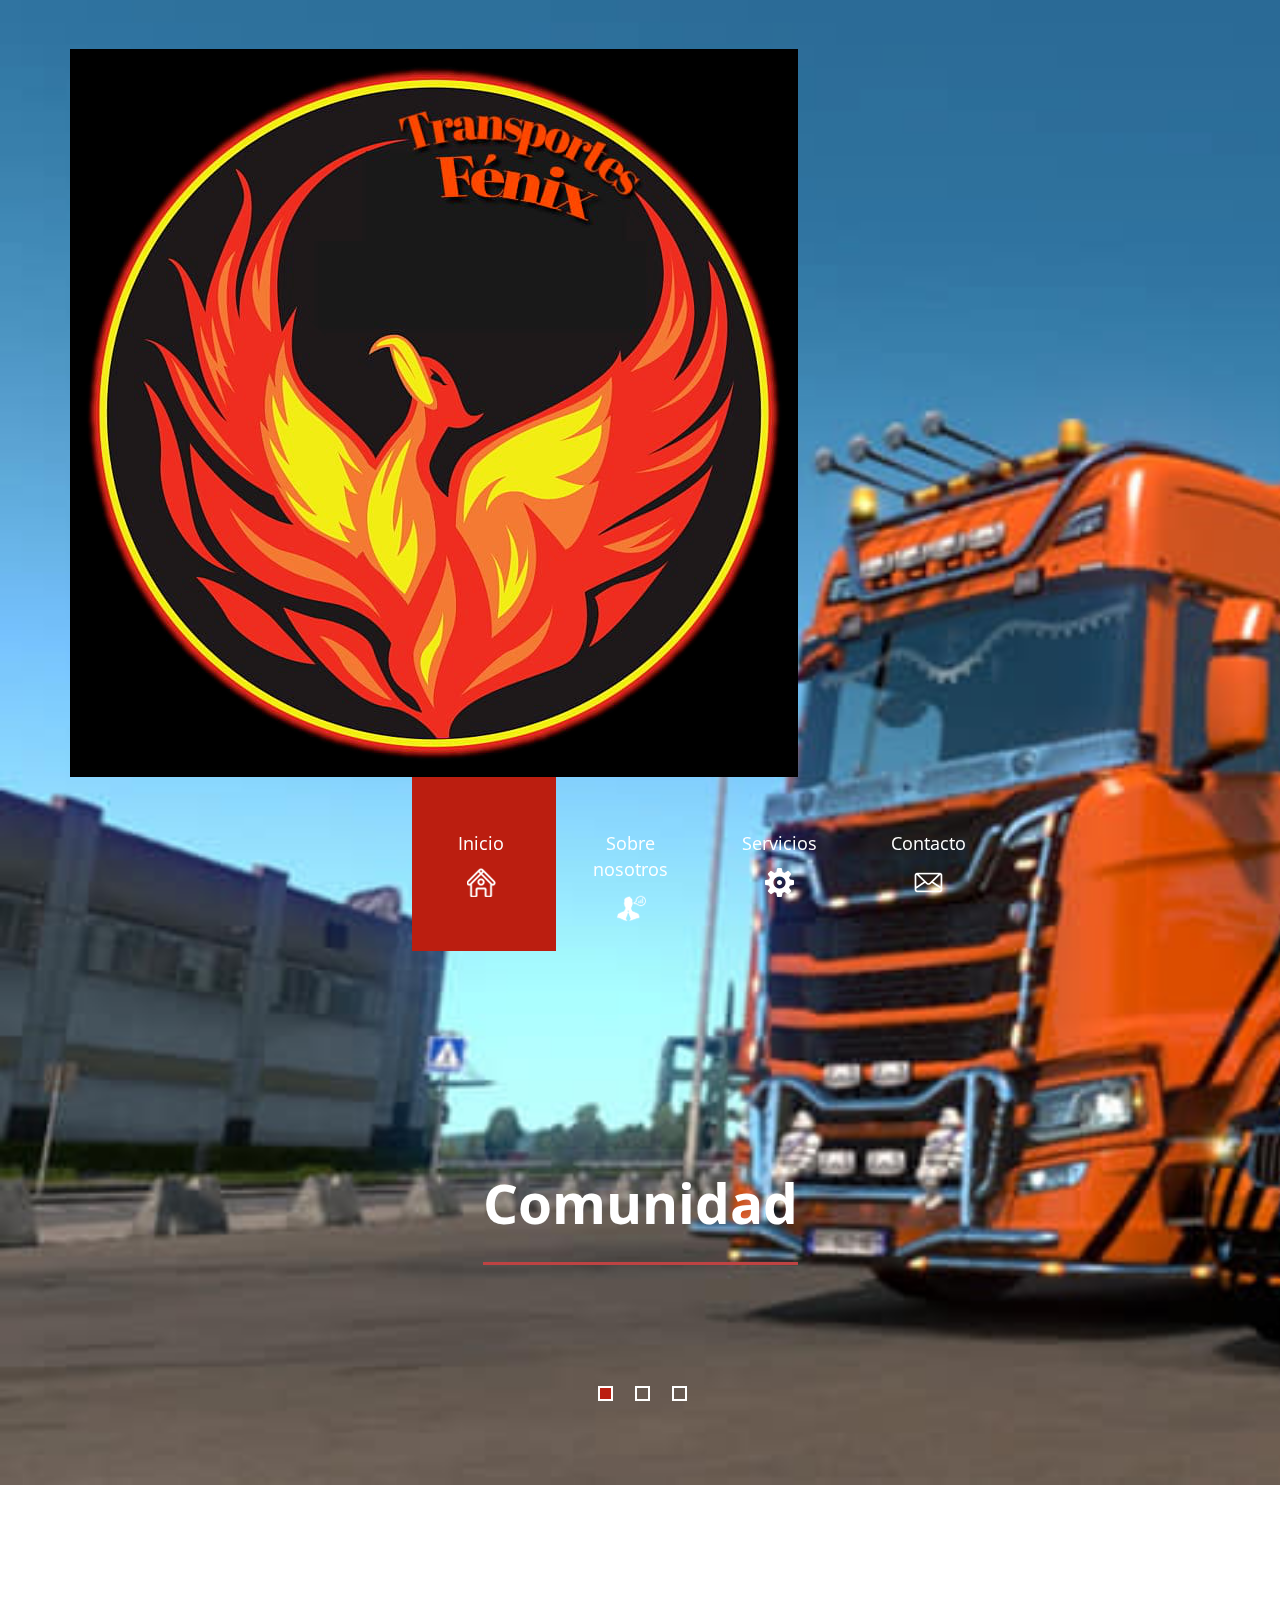
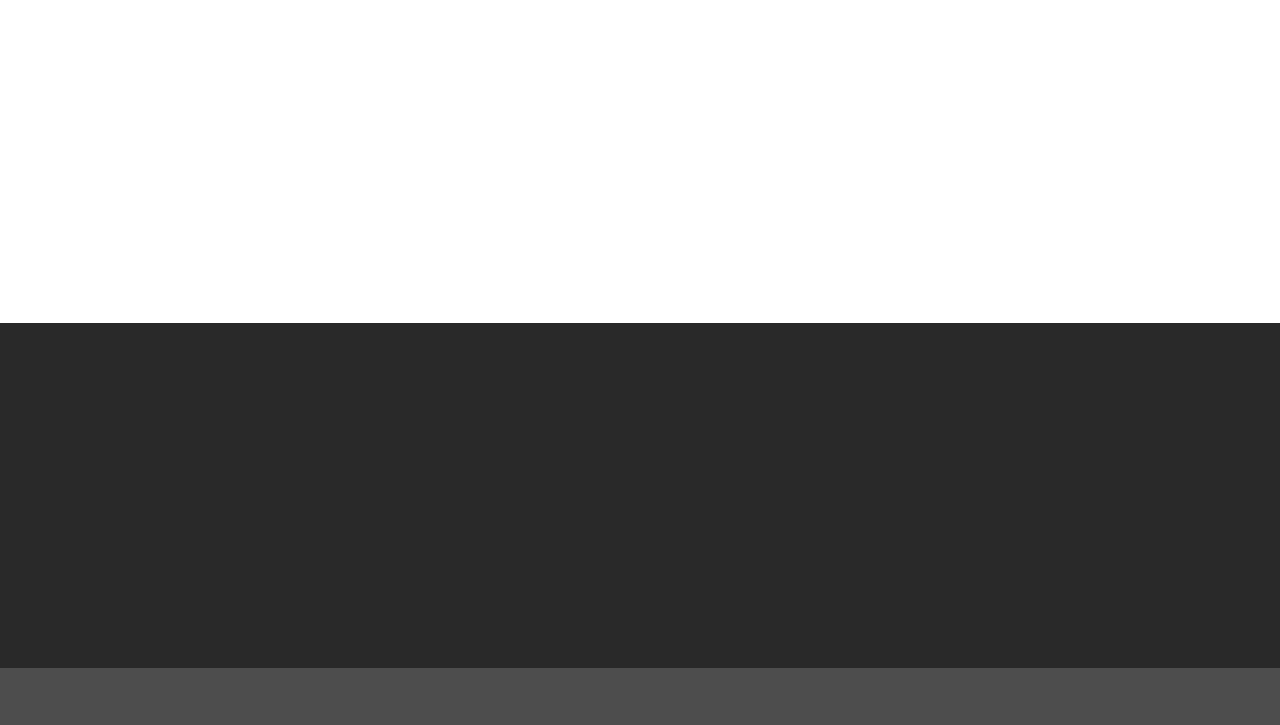
==== index.html @ 66823630 "Add files via upload" ====
<!--A Design by W3layouts
Author: W3layout
Author URL: http://w3layouts.com
License: Creative Commons Attribution 3.0 Unported
License URL: http://creativecommons.org/licenses/by/3.0/
-->
<!DOCTYPE html>
<html>
<head>
<title>Empresa Transportes Fenix.</title>
<meta name="viewport" content="width=device-width, initial-scale=1">
<meta http-equiv="Content-Type" content="text/html; charset=utf-8" />
<meta name="keywords" content="Truck Responsive web template, Bootstrap Web Templates, Flat Web Templates, Andriod Compatible web template,Smartphone Compatible web template, free webdesigns for Nokia, Samsung, LG, SonyErricsson, Motorola web design" />
<script type="application/x-javascript"> addEventListener("load", function() { setTimeout(hideURLbar, 0); }, false); function hideURLbar(){ window.scrollTo(0,1); } </script>
<!-- bootstarp-css -->
<link href="css/bootstrap.css" rel="stylesheet" type="text/css" media="all" />
<!--// bootstarp-css -->
<!-- css -->
<link rel="stylesheet" href="css/style.css" type="text/css" media="all" />
<!--// css -->
<script src="js/jquery-1.11.1.min.js"></script>
<!--fonts-->
<link href='http://fonts.googleapis.com/css?family=Open+Sans:300italic,400italic,600italic,700italic,800italic,400,300,800,700,600' rel='stylesheet' type='text/css'>
<!--/fonts-->
<link href="css/animate.css" rel="stylesheet" type="text/css" media="all">
<script src="js/wow.min.js"></script>
<script>
	 new WOW().init();
</script>
<!--start-smoth-scrolling-->
		<script type="text/javascript" src="js/move-top.js"></script>
		<script type="text/javascript" src="js/easing.js"></script>
		<script type="text/javascript">
			jQuery(document).ready(function($) {
				$(".scroll").click(function(event){		
					event.preventDefault();
					$('html,body').animate({scrollTop:$(this.hash).offset().top},900);
				});
			});
		</script>
<!--start-smoth-scrolling-->

</head>
<body>
	<!-- banner -->
	<div id="home" class="banner a-banner">
		<!-- container -->
		<div class="container">
			<div class="header">
				<div class="head-logo">
					<a href="index.html"><img src="images/logo.png" alt="" /></a>
				</div>
				<div class="top-nav">
					<span class="menu"><img src="images/menu.png" alt=""></span>
					<ul class="nav1">
						<li class="hvr-sweep-to-bottom active"><a href="index.html">Inicio<i><img src="images/nav-but1.png" alt=""/></i></a></li>
						<li class="hvr-sweep-to-bottom"><a href="about.html">Sobre nosotros<i><img src="images/nav-but2.png" alt=""/></i></a></li>
						<li class="hvr-sweep-to-bottom"><a href="services.html">Servicios<i><img src="images/nav-but3.png" alt=""/></i></a></li>
						<li class="hvr-sweep-to-bottom"><a href="mail.html">Contacto<i><img src="images/nav-but5.png" alt=""/></i></a></li>
						<div class="clearfix"> </div>
					</ul>
					<!-- script-for-menu -->
							 <script>
							   $( "span.menu" ).click(function() {
								 $( "ul.nav1" ).slideToggle( 300, function() {
								 // Animation complete.
								  });
								 });
							</script>
						<!-- /script-for-menu -->
				</div>
				<div class="clearfix"> </div>
			</div>
		</div>
		<!-- //container -->
		<div class="container">
				<script src="js/responsiveslides.min.js"></script>
					 <script>
						// You can also use "$(window).load(function() {"
						$(function () {
						  // Slideshow 4
						  $("#slider3").responsiveSlides({
							auto: true,
							pager: true,
							nav: false,
							speed: 500,
							namespace: "callbacks",
							before: function () {
							  $('.events').append("<li>before event fired.</li>");
							},
							after: function () {
							  $('.events').append("<li>after event fired.</li>");
							}
						  });
					
						});
					  </script>
			<div  id="top" class="callbacks_container">
				<ul class="rslides" id="slider3">
					<li>
						<div class="banner-info">
								<h2 color="black"><span> Comunidad </span> </h2>  
								<div class="line"> </div>
						</div>
					</li>
					<li>
						<div class="banner-info">
								<h2><span> Servicio </span></h2>
								<div class="line"> </div>
						</div>
					</li>
					<li>
						<div class="banner-info">
								<h2><span>Empresa libre de competencias</span></h2>
								<div class="line"> </div>
						</div>
					</li>
				</ul>
			</div>
		</div>
	</div>
	<!-- //banner -->
	<!-- banner-bottom -->
	<div class="banner-bottom">
		<!-- container -->
		<div class="container">
			<div class="banner-bottom-grids">
				<div class="col-md-7 banner-bottom-grid-text">
					<div class="jumbotron banner-bottom-left wow fadeInLeft animated" data-wow-delay="0.5s" style="visibility: visible; -webkit-animation-delay: 0.5s;	">
					  <h3>Trasnportes Fenix</h3>
						<p>🚨No pedimos KM/Dia y no obligamos a la asistencia seguida en convoy.🚨
Contamos historias, y escuchamos musica para tener una ruta mas entretenida.
No somos una empresa competitiva, solo buscamos pasar un buen rato divertido y disfrutar de la simulación que nos entrega ETS2 Y ATS.</p>
						<div class="see-button">
							<a class="btn btn-primary btn-lg see-button hvr-shutter-out-horizontal" href="about.html" role="button">te contamos algo ?</a>
						</div>
					</div>
				</div>
				


				<div class="col-md-5 banner-bottom-right wow fadeInRight animated" data-wow-delay="0.5s" style="visibility: visible; -webkit-animation-delay: 0.5s;">
					<img src="images/2.jpg" alt=""/>
				</div>
				<div class="clearfix"> </div>
			</div>
		</div>
		<!-- //container -->
	</div>
	<!-- //banner-bottom -->
	<!-- specialty -->

		<!-- //container -->
	</div>
	<!-- //specialty -->
	<!-- footer -->
	<div class="footer">
		<!-- container -->
		<div class="container">
			<div class="col-md-6 footer-left  wow fadeInLeft animated" data-wow-delay="0.4s" style="visibility: visible; -webkit-animation-delay: 0.4s;">
				<ul>
					<li><a href="index.html">Inicio</a></li>
					<li><a href="about.html">Sobre nosotros</a></li>
					<li><a href="services.html">Servicios</a></li>
					<li><a href="mail.html">Contacto</a></li>
				</ul>
				<form>
					<input type="text" placeholder="Email" required="">
					<input type="submit" value="Subscribe">
				</form>
			</div>
	
			<div class="col-md-3 footer-right  wow fadeInRight animated" data-wow-delay="0.4s" style="visibility: visible; -webkit-animation-delay: 0.4s;">
				<a href="#"><img src="images/logo.png" alt="" /></a>
				<p>Proin eget ipsum ultrices, aliquet velit eget, tempus tortor. Phasellus non velit sit amet diam faucibus molestie tincidunt efficitur nisi.</p>
			</div>
			<div class="clearfix"> </div>	
		</div>
		<!-- //container -->
	</div>
	<!-- //footer -->
	<div class="copyright">
		<!-- container -->
		<div class="container">
			<div class="copyright-left wow fadeInLeft animated" data-wow-delay="0.4s" style="visibility: visible; -webkit-animation-delay: 0.4s;">
				<p>© 2020 Diseñada por Julio Cesar.</p>
			</div>
			<div class="copyright-right wow fadeInRight animated" data-wow-delay="0.4s" style="visibility: visible; -webkit-animation-delay: 0.4s;">
				<ul>
					<li><a href="https://www.facebook.com/TransportesFenixx/" class="twitter facebook"> </a></li>
				</ul>
			</div>
			<div class="clearfix"> </div>
			<script type="text/javascript">
									$(document).ready(function() {
										/*
										var defaults = {
								  			containerID: 'toTop', // fading element id
											containerHoverID: 'toTopHover', // fading element hover id
											scrollSpeed: 1200,
											easingType: 'linear' 
								 		};
										*/
										
										$().UItoTop({ easingType: 'easeOutQuart' });
										
									});
								</script>
		<a href="#home" id="toTop" class="scroll" style="display: block;"> <span id="toTopHover" style="opacity: 1;"> </span></a>

		</div>
		<!-- //container -->
	</div>
</body>
</html>
---- css/style.css ----
/*--A Design by W3layouts 
Author: W3layout
Author URL: http://w3layouts.com
License: Creative Commons Attribution 3.0 Unported
License URL: http://creativecommons.org/licenses/by/3.0/
--*/
body{
	background:#fff;
	font-family: 'Open Sans', sans-serif;
}
body a {
  transition: 0.5s all;
  -webkit-transition: 0.5s all;
  -o-transition: 0.5s all;
  -moz-transition: 0.5s all;
  -ms-transition: 0.5s all;
}
.banner{
  background: url(../images/banner2.jpg) no-repeat 0px 0px #eeece9;
  min-height: 855px;
  background-size: cover;
  position: relative;
}
.head-logo{
  float: left;
}
.head-logo a {
  display: block;
  margin-top: 3.5em;
}
.top-nav{
  float: right;
  width: 70%;
}
.top-nav ul{
	padding:0;
	margin:0;
}
.top-nav ul  li{
  display: inline-block;
  width: 18%;
  margin-right: .4em;
  float: left;
}
.top-nav ul  li.active{
	  background: #bb1e10;
}
.top-nav ul li a{
color: #FFF;
  font-size: 18px;
  margin-right: .4em;
  float: left;
  padding: 3em 0em 3em 1.4em;
  text-align: center;
  width: 79%;
}
.top-nav ul li a i{
  display: block;
  margin-top: 1em;
  color: #FFF;
  font-size: 11px;
  font-style: italic;
}
.top-nav ul li a:hover{
	text-decoration:none;
}
/* Sweep To Bottom */
.hvr-sweep-to-bottom {
  display: inline-block;                                           
  vertical-align: middle;
  -webkit-transform: translateZ(0);
    -o-transform: translateZ(0);
  -moz-transform: translateZ(0);
  -ms-transform: translateZ(0);
  transform: translateZ(0);
  box-shadow: 0 0 1px rgba(0, 0, 0, 0);
  -webkit-backface-visibility: hidden;
    -o-backface-visibility: hidden;
  -moz-backface-visibility: hidden;
  -ms-backface-visibility: hidden;
  backface-visibility: hidden;
  -moz-osx-font-smoothing: grayscale;
    -ms-osx-font-smoothing: grayscale;
        -o-osx-font-smoothing: grayscale;
  position: relative;
  -webkit-transition-property: color;
    -o-transition-property: color;
  -moz-transition-property: color;
  -ms-transition-property: color;
  transition-property: color;
  -webkit-transition-duration: 0.3s;
    -o-transition-duration: 0.3s;
  -moz-transition-duration: 0.3s;
  -ms-transition-duration: 0.3s;
  transition-duration: 0.3s;
}
.hvr-sweep-to-bottom:before {
  content: "";
  position: absolute;
  z-index: -1;
  top: 0;
  left: 0;
  right: 0;
  bottom: 0;
  background: #bb1e10;
  -webkit-transform: scaleY(0);
    -o-transform: scaleY(0);
  -moz-transform: scaleY(0);
  -ms-transform: scaleY(0);
  transform: scaleY(0);
  -webkit-transform-origin: 50% 0;
    -o-transform-origin: 50% 0;
  -moz-transform-origin: 50% 0;
  -ms-transform-origin: 50% 0;
  transform-origin: 50% 0;
  -webkit-transition-property: transform;
    -o-transition-property: transform;
  -moz-transition-property: transform;
  -ms-transition-property: transform;
  transition-property: transform;
  -webkit-transition-duration: 0.3s;
      -o-transition-duration: 0.3s;
  -moz-transition-duration: 0.3s;
  -ms-transition-duration: 0.3s;
  transition-duration: 0.3s;
  -webkit-transition-timing-function: ease-out;
        -o-transition-timing-function: ease-out;
  -moz-transition-timing-function: ease-out;
  -ms-transition-timing-function: ease-out;
  transition-timing-function: ease-out;
}
.hvr-sweep-to-bottom:hover, .hvr-sweep-to-bottom:focus, .hvr-sweep-to-bottom:active {
  color: white;
}
.hvr-sweep-to-bottom:hover:before, .hvr-sweep-to-bottom:focus:before, .hvr-sweep-to-bottom:active:before {
  -webkit-transform: scaleY(1);
  transform: scaleY(1);
}

/*---*/
.banner-info {
  text-align: center;
   text-align: center;
  margin: 14em 0 14em 0;
}
.banner-info h2{
  color: #FFF;
  margin: 0;
  font-size: 55px;
  font-weight: 300;
  padding-bottom: 1em;
}
.banner-info h2 span{
  font-weight: 700;
  padding-bottom: 0.4em;
  border-bottom: solid 3px #BE4343;
}
.banner-info h2 span.right-border{
  font-weight: 500;
  color: #C2C2C2;
}
.banner-info p{
	color: #FFF;
	font-size: 16px;
	margin: 1em 0 0 0;
	line-height: 1.8em;
}
/*-- banner-bottom --*/
.banner-bottom{
	
}
.banner-bottom-grids{
	margin: 5em 0;
}
.banner-bottom-left{
  padding: 0;
  padding-left: 0 !important;
  padding-right: 0 !important;
  margin: 0;
}
.banner-bottom-left h3{
  color: #000;
  font-size: 37px;
  margin: 0;
  line-height: 1.2em;
  font-weight: 300;
}
.banner-bottom-left h5{
  color: #969696;
  font-size: 14px;
  margin: 1em 0;
  line-height: 1.8em;
}
.banner-bottom-left h5 span{
	display:block;
}
.banner-bottom-left p{
color: #333333;
  font-size: 14px;
  margin: 0;
  line-height: 1.8em;
  font-weight: 600;
}
.banner-bottom-right img{
	width:100%;
}
.see-button{
  margin-top: 1em;
}
.see-button a{
  font-size: 14px;
  text-transform: uppercase;
  text-decoration: none;
  padding: 1em 4em;
  outline: none;
  background: #393939;
  border: none !important;
  border-radius:0;
  }
.jumbotron.banner-bottom-left {
  background: none;
}
/*------------------ Slider Part starts Here----------*/
#slider2,
#slider3 {
  box-shadow: none;
  -moz-box-shadow: none;
  -webkit-box-shadow: none;
  margin: 0 auto;
}
.rslides_tabs {
  list-style: none;
  padding: 0;
  background: rgba(0,0,0,.25);
  box-shadow: 0 0 1px rgba(255,255,255,.3), inset 0 0 5px rgba(0,0,0,1.0);
  -moz-box-shadow: 0 0 1px rgba(255,255,255,.3), inset 0 0 5px rgba(0,0,0,1.0);
  -webkit-box-shadow: 0 0 1px rgba(255,255,255,.3), inset 0 0 5px rgba(0,0,0,1.0);
  font-size: 18px;
  list-style: none;
  margin: 0 auto 50px;
  max-width: 540px;
  padding: 10px 0;
  text-align: center;
  width: 100%;
}
.rslides_tabs li {
  display: inline;
  float: none;
  margin-right: 1px;
}
.rslides_tabs a {
  width: auto;
  line-height: 20px;
  padding: 9px 20px;
  height: auto;
  background: transparent;
  display: inline;
}
.rslides_tabs li:first-child {
  margin-left: 0;
}
.rslides_tabs .rslides_here a {
  background: rgba(255,255,255,.1);
  color: #fff;
  font-weight: bold;
}
.events {
  list-style: none;
}
.callbacks_container {
  position: relative;
  float: left;
  width: 100%;
}
.callbacks {
  position: relative;
  list-style: none;
  overflow: hidden;
  width: 100%;
  padding: 0;
  margin: 0;
}
.callbacks li {
  position: absolute;
  width: 100%;
  left: 0;
  top: 0;
}
.callbacks img {
  position: relative;
  z-index: 1;
  height: auto;
  border: 0;
}
.callbacks .caption {
	display: block;
	position: absolute;
	z-index: 2;
	font-size: 20px;
	text-shadow: none;
	color: #fff;
	left: 0;
	right: 0;
	padding: 10px 20px;
	margin: 0;
	max-width: none;
	top: 10%;
	text-align: center;
}
.callbacks_nav {
  	position: absolute;
	-webkit-tap-highlight-color: rgba(0,0,0,0);
	top: 52%;
	left: 0;
	opacity: 0.7;
	z-index: 3;
	text-indent: -9999px;
	overflow: hidden;
	text-decoration: none;
	height: 61px;
	width: 55px;
	background: transparent url("../images/themes.png") no-repeat left top;
	margin-top: -65px;
}
.callbacks_nav:active {
  opacity: 1.0;
}
.callbacks_nav.next {
  left: auto;
  background-position: right top;
  right: 0;
}
#slider3-pager a {
  display: inline-block;
}
#slider3-pager span{
  float: left;
}
#slider3-pager span{
	width:100px;
	height:15px;
	background:#fff;
	display:inline-block;
	border-radius:30em;
	opacity:0.6;
}
#slider3-pager .rslides_here a {
  background: #FFF;
  border-radius:30em;
  opacity:1;
}
#slider3-pager a {
  padding: 0;
}
#slider3-pager li{
	display:inline-block;
}
.rslides {
  position: relative;
  list-style: none;
  overflow: hidden;
  width: 100%;
  padding: 0;
  margin: 0;
}
.rslides li {
  -webkit-backface-visibility: hidden;
  position: absolute;
  display: none;
  width: 100%;
  left: 0;
  top: 0;
}
.rslides li{
  position: relative;
  display: block;
  float: left;
}
.rslides img {
  height: auto;
  border: 0;
  width:100%;
}
.callbacks_tabs{
  list-style: none;
  position: absolute;
  top: 78%;
  z-index: 999;
  left: 45%;
  padding: 0;
  margin: 0;
}
.slider-top{
	text-align: center;
	padding:10em 0;
}
.slider-top h1{
	font-weight:700;
	font-size:48px;
	color:#010101;
}
.slider-top p{
	font-weight:400;
	font-size:20px;
	padding:1em 7em;
	color:#010101;
}
.slider-top ul.social-slide{
	display:inline-flex;
	margin: 0px;
	padding: 0px;
}
ul.social-slide li i{
	width:70px;
	height:74px;
	background:url(../images/img-resources.png)no-repeat;
	display: inline-block;
	margin:0px 15px;
}
ul.social-slide li i.win{
	background-position:-6px 0px;
}
ul.social-slide li i.android{
	background-position:-110px 0px;
}
ul.social-slide li i.mac{
	background-position:-215px 0px;
}
.callbacks_tabs li{
	display: inline-block;
	margin: 0 .5em;
}
@media screen and (max-width: 600px) {
  .callbacks_nav {
    top: 47%;
    }
}
/*----*/
.callbacks_tabs a{
 visibility: hidden;
}
.callbacks_tabs a:after {
  content: "\f111";
  font-size:0;
  font-family: FontAwesome;
  visibility: visible;
  display: block;
  height:15px;
  width:15px;
  display:inline-block;
  border:2px solid #FFF;
}
.callbacks_here a:after{
	border: 2px solid #FFFFFF;
	background: #bb1e10;
}
/* Shutter Out Horizontal */
.hvr-shutter-out-horizontal {
  display: inline-block;
  vertical-align: middle;
  -webkit-transform: translateZ(0);
  transform: translateZ(0);
  box-shadow: 0 0 1px rgba(0, 0, 0, 0);
  -webkit-backface-visibility: hidden;
  backface-visibility: hidden;
  -moz-osx-font-smoothing: grayscale;
  position: relative;
  background: #e1e1e1;
  -webkit-transition-property: color;
  transition-property: color;
  -webkit-transition-duration: 0.3s;
  transition-duration: 0.3s;
}
.hvr-shutter-out-horizontal:before {
  content: "";
  position: absolute;
  z-index: -1;
  top: 0;
  bottom: 0;
  left: 0;
  right: 0;
  background: #bb1e10;
  border-radius:5px;
  -webkit-border-radius:5px;
  -o-border-radius:5px;
  -ms-border-radius:5px;
  -moz-border-radius:5px;
  -webkit-transform: scaleX(0);
  transform: scaleX(0);
  -webkit-transform-origin: 50%;
  transform-origin: 50%;
  -webkit-transition-property: transform;
  transition-property: transform;
  -webkit-transition-duration: 0.3s;
  transition-duration: 0.3s;
  -webkit-transition-timing-function: ease-out;
  transition-timing-function: ease-out;
}
.hvr-shutter-out-horizontal:hover, .hvr-shutter-out-horizontal:focus, .hvr-shutter-out-horizontal:active {
  color: white;
}
.hvr-shutter-out-horizontal:hover:before, .hvr-shutter-out-horizontal:focus:before, .hvr-shutter-out-horizontal:active:before {
  -webkit-transform: scaleX(1);
  transform: scaleX(1);
}
a.btn.btn-primary.btn-lg.see-button.hvr-shutter-out-horizontal {
    background: #3F3C35;
}
/*-- specialty --*/
.specialty{
  padding: 3em 0;
  background: #FAFAFA;
}
.specialty-info h3{
	color: #bb1e10;
  font-size: 40px;
  font-weight: 300;
  margin: 0;
}
.specialty-info h5 {
  color: #969696;
  font-size: 14px;
  margin: 1em 0;
  line-height: 1.8em;
}
.specialty-info h5 span{
	display:block;
}
.specialty-info p {
  color: #333333;
  font-size: 14px;
  margin: 3em 0 0 0;
  line-height: 1.8em;
  font-weight: 600;
}
.specialty-info p  span{
  display: block;
  margin-top: 2em;
}
.service-box {
background: none;
  border: none;
  box-shadow: none;
  border-radius: 0;
  overflow: visible;
  text-align: center;
}
.service-box .icon {
  width: 100px;
  height: 100px;
  border-radius: 50%;
  background: #dfdfdf;
  margin: 0 auto;
  text-align: center;
  position: relative;	
}
.service-box .icon img {
  position: relative;
  z-index: 100;
  transition: all 0.3s ease 0s;
}
.service-box .icon:before {
  content: '';
  width: 100%;
  height: 100%;
  border-radius: 50%;
  background: #bb1e10;
  position: absolute;
  top: 0;
  left: 0;
  z-index: 10;
  -webkit-transform: scale(0);
  -moz-transform: scale(0);
  -ms-transform: scale(0);
  -o-transform: scale(0);
  transform: scale(0);
  transition: all 0.3s ease 0s;
}
.service-box:hover .icon img {
  -webkit-transform: scale(0.9);
  -moz-transform: scale(0.9);
  -ms-transform: scale(0.9);
  -o-transform: scale(0.9);
  transform: scale(0.9);
}
.service-box:hover .icon:before {
  -webkit-transform: scale(1);
  -moz-transform: scale(1);
  -ms-transform: scale(1);
  -o-transform: scale(1);
  transform: scale(1);
}
.service-box h5{
  color: #000;
  font-size: 17px;
  font-weight: 600;
  margin: .4em 0;
}
.service-box p{
color: #333333;
  font-size: 14px;
  margin: 0;
  line-height: 1.8em;
  font-weight: 400;
}
.specialty-grids-top:nth-child(2) {
  margin-top: 4em;
}
.specialty-button{
	margin-top:3em;
}
/*-- testimonial --*/
.testimonials {
  background: url(../images/i5.jpg) no-repeat 0px 0px;
  background-size: cover;
  min-height: 331px;
  padding: 3em 0;
  position: relative;
  text-align: center;
}
.testmonials div.head-section {
  margin-top: 1em;
}
.testimonial-nfo h3 {
  color: #FFF;
  font-size: 40px;
  font-weight: 300;
  margin: 0;
}
.testimonial-nfo h5 {
  color: #FFFFFF;
  font-size: 14px;
  margin: 1em 0;
  line-height: 1.8em;
  font-weight: 300;
}
.testimonial-nfo h5 span{
	display:block;
}
.testimonial-grid p {
  font-size: 1.3em;
  font-style: italic;
  color: #FFF;
  text-align: center;
  width: 70%;
  margin: 2em auto;
  font-weight: 600;
}
.testimonial-grid p span {
  font-size: 1.2em;
  vertical-align: middle;
}
/*-- news --*/
.news {
  padding: 4em 0;
}
.news-text h3 {
  color: #bb1e10;
  font-size: 40px;
  font-weight: 300;
  margin: 0;
}
.news-text h5 {
  color: #969696;
  font-size: 14px;
  margin: 1em 0;
  line-height: 1.8em;
}
.news-text h5 span{
	display:block;
}
.news-grids {
  margin-top: 3em;
}
.news-grid img{
  width: 100%;
  margin: 1em 0;
}
.news-grid a h4{
  color: #000;
  font-size: 16px;
  font-weight: 600;
  margin: 0 0 .3em 0;
}
.news-grid a:hover{
	text-decoration:none;
}
.news-grid span {
  color: #bb1e10;
  font-size: 14px;
  line-height: 1.7em;
}
.news-info p {
  color: #333333;
  font-size: 14px;
  margin: 0;
  line-height: 1.8em;
  font-weight: 400;
}
/*-- footer --*/
.footer{
	padding:3em 0;
	background:#292929;
}
.footer-left ul{
	padding:0;
	margin:0;
}
.footer-left ul li{
	display:inline-block;
	margin:0 1em;
}
.footer-left ul li:nth-child(1){
	margin-left:0;
}
.footer-left ul li a{
	color:#FFF;
	font-size:14px;
}
.footer-left ul li a:hover{
	color: #1884CA;
	text-decoration:none;
}
.footer-left form{
  margin-top: 3em;
}
.footer-left input[type="text"] {
  width: 100%;
  color: #898888;
  background: none;
  outline: none;
  font-size: 16px;
  padding: .5em;
  margin-bottom: 2em;
  -webkit-appearance: none;
  border-bottom: solid 1px #595959;
  border-top: none;
  border-right: none;
  border-left: none;
}
.footer-left input[type="submit"] {
  border: none;
  outline: none;
  color: #FFF;
  padding: .5em 1.5em;
  font-size: 16px;
  margin: 0.5em 0 0 0;
  -webkit-appearance: none;
  background: #bb1e10;
}
.footer-left input[type="submit"]:hover{
	background:#4D4D4D;
	transition: 0.5s all;
	-webkit-transition: 0.5s all;
	-o-transition: 0.5s all;
	-moz-transition: 0.5s all;
	-ms-transition: 0.5s all;
}
.footer-middle h3{
  color: #FFFFFF;
  font-size: 30px;
  font-weight: 600;
  margin: 0;
}
.footer-right p{
  color: #FFF;
  font-size: 14px;
  margin: .5em 0 0 0;
  line-height: 1.8em;
  font-weight: 400;
}
.footer-right a img {
  width: 60%;
}
.address p {
  color: #FFFFFF;
  font-size: 14px;
  line-height: 1.8em;
  padding-left: 3em;
  margin: 2em 0 0 0;
  background: url(../images/location.png) no-repeat 0px 5px;
}
.address p span {
  display: block;
}
.phone{
	margin-top:2em;
}
.phone p{
	color: #FFFFFF;
	font-size: 14px;
	line-height: 1.8em;
	padding-left: 3em;
	margin: 2em 0 0 0;
	background: url(../images/phone.png) no-repeat 0px 0px;
}
.copyright{
  background: #4D4D4D;
  padding: 1em 0;
}
.copyright-left p{
  color: #FFF;
  font-size: 14px;
  margin: .4em 0 0 0;
}
.copyright-left p a{
	color:#FFF;
}
.copyright-left{
	float:left;
}
.copyright-right{
	float:right;
}
.copyright-right ul{
	padding:0;
	margin:0;
}
.copyright-right ul li{
	display:inline-block;
	margin:0 .5em;
}
.copyright-right ul li a.twitter{
  background: url(../images/icons.png) no-repeat 0px 0px;
  height: 24px;
  display: block;
  width: 24px;
}
.copyright-right ul li a.facebook{
  background: url(../images/icons.png) no-repeat -33px 0px;
}
.copyright-right ul li a.chrome{
  background: url(../images/icons.png) no-repeat -66px 0px;
}
.copyright-right ul li a.pinterest{
  background: url(../images/icons.png) no-repeat -99px 0px;
}
.copyright-right ul li a.linkedin{
  background: url(../images/icons.png) no-repeat -132px 0px;
}
.copyright-right ul li a.dribbble{
  background: url(../images/icons.png) no-repeat -164px 0px;
}
.copyright-right ul li a.twitter:hover {
  opacity: 0.5;
}
/*-- about --*/
.a-banner{
	min-height: 265px;
}
.about-top{
  padding: 4em 0;
}
.about-info h3{
	  color: #bb1e10;
	font-size: 40px;
	font-weight: 300;
	margin: 0;
}
.about-info h5 {
  color: #969696;
  font-size: 14px;
  margin: 1em 0;
  line-height: 1.8em;
}
.about-info h5 span {
  display: block;
}
.a-banner-bottom-grids{
  margin: 2em 0 0 0;
}
/*-- about-bottom --*/
.about-bottom{
  background: url(../images/a2.jpg) no-repeat 0px 0px;
  background-size: cover;
  padding:4em 0;
}
.about-bottom h3{
	color: #FFF;
	font-size: 40px;
	font-weight: 300;
	margin: 0;
}
.about-bottom-grids {
  margin-top: 4em;
}
.about-bottom-left {
  padding-left: 0;
}
.about-bottom-left h4{
	color: #FFF;
	font-size: 26px;
	font-weight: 700;
	margin: 0;
}
.about-bottom-left p{
  color: #FFFFFF;
  font-size: 14px;
  margin: 2em 0 0 0;
  line-height: 1.8em;
  font-weight: 400;
}
.about-bottom-left p span{
	display:block;
	margin:2em 0;
}
.about-bottom-right{
	padding-right:0;
}
/*-- team --*/
.team{
  padding: 4em 0;
}
.team-grids {
  margin-top: 3em;
}
.team-info	 h3 {
   color: #bb1e10;
  font-size: 40px;
  font-weight: 300;
  margin: 0;
}
.team-grid img{
	width:100%;
}
.team-grid h6 {
  font-size: 1.1em;
  color: #000000;
  margin: 1em 0 1em 0;
  font-weight: 700;
}
.team-grid p {
  color: #333333;
  font-size: 14px;
  margin: 0;
  line-height: 1.8em;
  font-weight: 400;
}
/*-- products --*/
.products-top{
	padding:4em 0;
}
.products-top-grids {
  margin-top: 3em;
}
.products-top h3 {
   color: #bb1e10;
  font-size: 40px;
  font-weight: 300;
  margin: 0;
}
.products-top h5 {
  color: #969696;
  font-size: 14px;
  margin: 1em 0;
  line-height: 1.8em;
}
.products-top h5 span {
  display: block;
}
.products-number{
float: left;
  width: 10%;
  margin-right: 2em;
}
.products-number p{
   color: #bb1e10;
  font-size: 40px;
  font-weight: 600;
  margin: 0;
  line-height: .8em;
}
.products-text{
	float:left;
	width:80%;
}
.products-text h4{
  color: #000;
  font-weight: 600;
  margin: 0 0 1em 0;
  font-size: 26px;
}
.products-text p {
  color: #333333;
  font-size: 14px;
  margin: 0;
  line-height: 1.8em;
  font-weight: 400;
}
/*-- products-bottom --*/
.products-bottom{
  padding: 4em 0;
  background: #FAFAFA;
}
.products-bottom h3{
	  color: #bb1e10;
	font-size: 40px;
	font-weight: 300;
	margin: 0;
}
.gallery-grid{
	float:left;
	width:25%;
}
.gallery-grid1{
	float:left;
	width:12.5% !important;
}
.gallery-grids img{
	width:100%;
}
.products-bottom-grids {
  margin-top: 3em;
}
/*--blog--*/
.blog{
		padding: 3em 0;
}
.blog h2{
  color: #bb1e10;
  font-size: 40px;
  font-weight: 300;
    margin-top: 20px;
}
.blog-left{
	float: left;
	border-right: 1px solid #B6B3B3;
	padding-right: 1.5em;
}
.blog-to {
  padding: 2em 0;
}
.blog-top {
  padding: 1em 0 0;
}
.top-blog {
	float: left;
	margin: 0.5em 0em 0em 2em;
	width: 90%;
}
.blog-left b{
	font-size:3.5em;
	color:#bb1e10;
	display:block;
	height:55px;
}
.blog-left span{
	font-size:1.7em;
	color:#bb1e10;
}
ul.men-grid li{
	display:inline-block;
}
.top-blog p{
  font-size: .95em;
  color: #A09F9F;
  line-height: 1.8em;
}
.top-blog p a{
	text-decoration:none;
	color:#bb1e10;
}
.top-blog  a.fast{
  text-decoration: none;
  font-size: 1.3em;
  color: #626262;
	  
}
.top-blog a.fast:hover,.top-blog p a:hover,ul.popular li a:hover,a.more-dummy:hover{
	color: #bb1e10;
}
.pagination > .active > a,.pagination > .active > a:hover{
	background:#bb1e10;
	border-color:#bb1e10;
}
.pagination {
  margin: 0;
}
.pagination > li > a:hover{
  color: #FFFFFF;
  border-color: #bb1e10;
  background: #bb1e10;
}
a.more {
  color: #fff;
  background: #bb1e10;
  padding: 0.5em 1em;
  display: inline-block;
  text-decoration: none;
}
a.more:hover {
  background: #2d2d2d;
}
p.sed {
  margin: 0.5em 0 1em;
}
nav {
  text-align: center;
}
/*--//blog--*/
/*--single--*/
.single-middle h3{
font-size: 2.5em; 
  color: #2d2d2d;
  text-align:center;
    margin: 0 0 1em;
}
.single-bottom {
  padding: 0em 0 4em;
}
.single-bottom input[type="text"], .single-bottom textarea {
  width: 100%;
  padding: 1em;
  background: none;
  outline: none;
  border: 1px solid #A09F9F;
  font-size: 1em;
  color:#A09F9F;
  -webkit-appearance: none;
}
.single-bottom  input[type="submit"]{
	width: 10%;
	font-size: 1.3em;
	background: #bb1e10;
	padding: 0.4em 0.8em;
	text-align: center;
	color: #fff;
	border: none;
	outline:none;
	-webkit-appearance: none;
	  margin: 0 0.8em;
}
.single-bottom  input[type="submit"]:hover{
	background:#2d2d2d;
}
 .single-bottom textarea {
	resize:none;
	min-height:180px;
	 margin: 1em 1em;
	width: 97.6%;
 }
.media-body h4{
	  font-size: 1.3em; 
}
.media-body h4 a{
  color: #2d2d2d;
  text-decoration:none;
}
.media-body p {
  margin: 0.7em 0 0em;
  font-size: .95em;
  color: #A09F9F;
  line-height: 1.6em;
}
.media {
  margin: 0em 0 3em;
}
.single-bottom h3 {
  font-size: 2.5em; 
  color: #2d2d2d;
  text-align: center;
  margin: 0.5em 0 1em;
}
.md-in{
	padding:0;
}
.in-media{
	padding:0 0 0 5em;
}
 ul.grid-part li{
	list-style:none;
}
 ul.grid-part li a{
	color:#A09F9F;
	text-decoration:none;
	padding:0.2em 0;
	display:block;
	font-size: 1.1em;
}
ul.grid-part li a i{
	background: #1985CB;
	width:5px;
	height: 5px;
	display: inline-block;
  vertical-align: middle;
  margin-right: 10px;
}
 ul.grid-part li a:hover{
	color:#1985CB;
	padding-left:0.2em;
}
ul.grid-part {
  margin: 0.5em 0 2em;
}
.single {
  padding: 2em 15px 0;
}
/*--//single--*/
/*-- mail --*/
.mail{
	padding:4em 0;
}
.map iframe {
  width: 100%;
  min-height: 400px;
  border: none;
}
.mail-grids {
  margin-top: 2em;
}
.mail-grid-left h3{
   color: #bb1e10;
  font-size: 40px;
  font-weight: 300;
  margin: 0;
}
.mail-grid-left h5 {
  color: #969696;
  font-size: 14px;
  margin: 1em 0;
  line-height: 1.8em;
}
.mail-grid-left h5 span {
  display: block;
}
.mail-grid-left h4{
	color:#000;
	font-size:18px;
	font-weight:600;
	margin:0;
}
.mail-grid-left p{
  color: #000000;
  font-size: 14px;
  margin: 1em 0;
  line-height: 1.8em;
}
.mail-grid-left p a{
	color: #000000;
}
.mail-grid-left p span{
	display:block;
}
.contact-form form {
  text-align: right;
}
.contact-form input[type="text"] {
  width: 100%;
  color: #898888;
  background: none;
  outline: none;
  font-size: 16px;
  padding: .5em;
  margin-bottom: 1em;
  border: solid 1px #D5D4D4;
  -webkit-appearance: none;
}
.contact-form textarea {
  resize: none;
  width: 100%;
  color: #898888;
  font-size: 16px;
  outline: none;
  padding: .5em;
  border: solid 1px #D5D4D4;
  min-height: 150px;
  -webkit-appearance: none;
}
.contact-form input[type="submit"] {
  border: none;
  outline: none;
  color: #FFF;
  padding: .5em 1.5em;
  font-family: 'Open Sans', sans-serif;
  font-size: 16px;
  font-weight: 600;
  margin: 0.5em 0 0 0;
  -webkit-appearance: none;
  background: #bb1e10;
}
.contact-form input[type="submit"]:hover{
	background:#4D4D4D;
	  transition: 0.5s all;
  -webkit-transition: 0.5s all;
  -o-transition: 0.5s all;
  -moz-transition: 0.5s all;
  -ms-transition: 0.5s all;
}
span.menu {
  display: none;
}
/*--top-top--*/
#toTop {
  display: none;
  text-decoration: none;
  position: fixed;
  bottom: 10px;
  right: 25px;
  overflow: hidden;
  width: 47px;
  height: 47px;
  border: none;
  text-indent: 100%;
  background: url(../images/top-arrow.png) no-repeat;
}
/*--/top-top--*/
/*-- responsive-design starts-here --*/
@media screen and (max-width: 1024px) {
	.top-blog {
	  width: 87%;
	}
	.blog h2 {
	  margin-top: 0;
	}
	.callbacks_tabs {
	  top: 87%;
	}
	.banner {
	      min-height: 144px !important;
	}
	.banner-info {
	  margin: 8em 0 0 0;
	}
	.banner-bottom-grids {
	  margin: 3em 0;
	}
	.banner-info p {
	  margin: 0em 0 7em 0;
	}
	.banner-bottom-left h5 {
	  font-size: 14px;
	  margin: 4px 0;
	}
	.banner-bottom-left h3 {
	  font-size: 28px;
	}
	.banner-bottom-left p {
	  font-size: 13px;
	}
	.about-top {
	  padding: 4em 0 0;
	}
	.mail-grid-left h3 {
	  font-size: 32px;
	}
	.mail {
	  padding: 4em 0 2em;
	}
	.banner-info h2 span {
	  padding-bottom: 0;
	  border-bottom: none;
	}
}
@media screen and (max-width: 768px) {
	.head-logo {
	  width: 20%;
	}
	.head-logo a img{
		width:100%;
	}
	span.menu {
		display: block;
		text-align: right;
		padding-bottom: 1em;
		cursor: pointer;
		color: #E74C3C;
		font-size: 16px;
		font-weight: 700;
		position: relative;
	}
	.top-nav {
		  float: right;
		  margin-top: 3em;
		  width: 5%;
	}
	.head-logo a {
	 margin-top: 2em;
	}
	ul.nav1 {
		display: none;
	}
	
	.top-nav ul {
		padding: 0;
		margin: 0;
		z-index: 9999;
		position: absolute;
		width: 100%;
		left:0;
	}
	.top-nav ul.nav1 li.active{
		background: #DC5329;
	}
	.top-nav ul.nav1 li {
	  display: block;
	  text-align: center;
	  background: rgba(181, 181, 181, 1);
	  border-bottom: 1px dashed #0F2031;
	  margin: 0;
	  width: 100%;
	}
	.top-nav ul li a {
	  padding: 1.5em 0;
	  display: block;
	  float: none;
	}	
	.top-nav ul li a i {
		margin-top: .5em;
	}
	.top-nav ul li a {
		padding: 1em 0;
	}
	.banner-info h2 {
		font-size: 41px;
	}
	.banner-info h2 {
		font-size: 41px;
	}
	.banner {
		min-height: 630px;
	}
	.callbacks_tabs {
	  top: 83%;
	  left: 43%;
	}
	.banner-bottom-right {
	  margin-top: 2em;
	}
	.service-box {
	  margin: 2em 0;
	}
	.testimonial-grid p {
		width: 90%;
	}
	.news-grid {
	  margin-top: 2em;
	  float: left;
	  width: 50%;
	}
	.footer-middle {
	  margin: 3em 0;
	}
	.a-banner {
	  min-height: 88px !important;
	}
	.banner-bottom-right {
	  margin-bottom: 2em;
	}
	.about-bottom-right {
	  margin-top: 4em;
	}
	.banner-bottom-grids {
	  margin: 2em 0;
	}
	.team-grid {
	  float: left;
	  width: 50%;
	}
	.team-grid:nth-child(3) {
	  margin-top: 2em;
	}
	.team-grid:nth-child(4) {
	  margin-top: 2em;
	}
	.contact-form {
	  margin-top: 2em;
	}
	.products-grid {
	  margin-bottom: 2em;
	    padding: 0;
	}
	.footer-left {
	  padding: 0;
	}
	.footer-middle {
	  padding: 0;
	}
	.footer-right {
	  padding: 0;
	}
	.single {
	  padding: 0;
	}
	.mail-grid-left {
	  padding: 0;
	}
	.banner-info {
	  margin: 4em 0 0 0;
	}
	.footer-right a img {
	  width: 20%;
	}
	.top-nav ul li a {
	  width: 100%;
	}
	.top-blog {
	  width: 83%;
	}
	ul.grid-part {
	  float: left;
	}
	.single-bottom textarea {
	  width: 100%;
	}
	.single-bottom input[type="text"], .single-bottom textarea {
	  margin-bottom: 1em !important;
	  margin: 0;
	}
	.comment {
	  padding: 0;
	}
	.single-bottom {
	  padding: 0em 0 2.5em;
	}
	.banner-info h2 span {
	  border-bottom: none;
	}
	.footer-left input[type="text"] {
	  margin-bottom: 0em;
	}
	.phone {
	  margin-top: 0em;
	}
	.phone p {
	  margin: 1em 0 0 0;
	}
	.address p {
	  margin: 1em 0 0 0;
	}
	.banner-bottom-left h5 {
	  font-size: 15px;
	}
	.banner-bottom-left p {
	  font-size: 13px;
	}
	.banner-bottom-right {
	  padding: 0;
	}
	.a-banner-bottom-text {
	  padding: 0;
	}
	.team-grid {
	  padding: 0;
	}
	.banner-info p {
	  margin: 0em 0 11em 0;
	}
}
@media screen and (max-width: 640px) {
	.banner-info h2 {
	  font-size: 35px;
	}
	.contact-form {
	  padding: 0;
	}
	.footer-middle {
	  margin: 0em 0;
	}
	.mail {
	  padding: 4em 0 2em;
	}
	.team-grid p {
	  width: 90%;
	}
	.head-logo a {
	  margin-top: 2.6em;
	}
	.top-blog {
	  width: 80%;
	}
	.pagination {
	  padding-top: 2em;
	}
	.blog-to {
	  padding: 1em 0;
	}
	.banner-info h2 span {
	  border-bottom: none;
	}
	.banner-info {
		margin: 3em 0 0 0;
	}
	.banner {
	  min-height: 560px;
	}
	.banner-bottom-left h3 {
		font-size: 28px;
	}
	.specialty-info h3 {
		font-size: 34px;
	}
	.about-info h3 {
		font-size: 34px;
	}
	.about-bottom h3 {
		font-size: 34px;
	}
	.team-info	h3 {
		font-size: 34px;
	}
	.products-top h3 {
		font-size: 34px;
	}
	.products-text h4 {
		font-size: 22px;
	}
	.products-number p {
		font-size: 34px;
	}
	.products-bottom h3 {
		font-size: 34px;
	}
	.mail-grid-left h3 {
		font-size: 34px;
	}
	.head-logo {
	  width: 25%;
	}
}
@media screen and (max-width: 480px) {
	.banner-info h2 span {
		border-bottom: none;
	}
	.banner-info h2 {
	    line-height: 1.2em;
        font-size: 21px;
	}
	.banner-info {
	  margin: 2em 0 0 0;
	}
	.specialty-button {
	  margin-top: 0em;
	}
	.see-button {
	  margin-top: 0.2em;
	}
	.banner-info p {
	  font-size: .875em;
	  margin: 0em 0 8em 0;
	}
	.callbacks_tabs {
	  top: 72%;
	  left: 36%;
	}
	.head-logo {
	    width: 33%;
	}
	.products-top-grids {
	  margin-top: 1em;
	}
	.news-grids {
	  margin-top: 1em;
	}
	.top-blog {
	  width: 100%;
	  margin: 0;
	  padding-top: 1em;
	}
	.about-bottom-grids {
	  margin-top: 2em;
	}
	ul.grid-part {
	  padding: 0;
	}
	.top-nav {
	  margin-top: 2.2em;
	  width: 8%;
	}
	.testimonial-grid p {
	  width: 100%;
	}
	.single-bottom input[type="submit"] {
	  width: 20%;
	  margin: 0;
	}
	.testimonial-grid p {
		font-size: 1em;
	}
	.news-grid {
	  margin-top: 1em;
	  padding-left: 0;
	}
	.news-grid a h4 {
		font-size: 14px;
	}
	.news-grid span {
		font-size: 14px;
	}
	.copyright-left {
	  float: none;
	  text-align: center;
	  margin-bottom: 2em;
	}
	.copyright-right {
	  float: none;
	  text-align: center;
	}
	.a-banner {
	    min-height: 85px !important;
	}
	.about-top {
	  padding: 2em 0;
	}
	.banner-bottom-right {
	  padding: 0;
	}
	.products-top {
	  padding: 2em 0;
	}
	.gallery-grid {
	  float: none;
	  width: 100%;
	}
	.gallery-grid1 {
	  float: none;
	  width: 100% !important;
	}
	.e-page h5 {
		font-size: 3em;
	}
	.head-logo a {
	    margin-top: 1.8em;
	}
	.map iframe {
	  min-height: 250px;
	}
	.footer-middle {
	    margin: 2.5em 0;
	}
	.banner-bottom-grid-text {
	  padding: 0;
	}
	.specialty-info {
	  padding: 0;
	}
	.specialty-grids {
	  padding: 0;
	    margin-top: 6em;
	}
	.mail {
	  padding: 0em 0 2em;
	}
	.specialty {
	  padding: 3em 0 1.5em;
	}
	.see-button a {
	  padding: 1em 2em;
	}
	.news {
	  padding: 1.5em 0 3em;
	}
	.footer-right a img {
	  width: 33%;
	}
}
@media screen and (max-width: 320px) {
	.head-logo {
	  width: 43%;
	}
	.top-nav {
	width: 12%;
	   margin-top: 1.7em;
	}	
	.head-logo a {
	      margin-top: 1.3em;
	}
	.top-nav ul li a {
	  padding: .5em 0;
	}
	.banner-info h2 {
	  font-size: 19px;
	   padding-bottom: 4em;
	}
	.banner-info {
	  margin: 4em 0 0 0;
	}
	.banner-info p {
	  display: none;
	}
	.callbacks_tabs {
	  top: 71%;
	  left: 25%;
	}
	.team-grids {
	  margin-top: 1em;
	}
	.a-banner {
	  min-height: 75px !important;
	}
	.team-grid img {
	  width: 90%;
	}
	.banner-bottom-grid-text {
	  padding: 0;
	}
	.see-button {
	  margin-top: .3em;
	}
	.banner-bottom-left h3 {
	  font-size: 20px;
	}
	.banner-bottom-right {
	  margin-bottom: 0em;
	}
	.specialty {
		padding: 2em 0;
	}
	.specialty-info h3 {
	  font-size: 26px;
	}
	.specialty-info {
	  padding: 0;
	}
	.specialty-info p {
		margin: 1em 0 0 0;
		  font-size: 13px;
	}
	.specialty-info p span {
	  margin-top: 1em;
	  
	}
	.service-box h5 {
		margin: 1em 0;
	}
	.testimonials {
		padding: 2em 0;
	}
	.testimonial-nfo h3 {
		font-size: 26px;
	}
	.testimonial-grid p {
	  font-size: .9em;
	}
	.news {
	    padding: 2em 0 0;
	}
	.news-text h3 {
		font-size: 26px;
	}
	.news-grids {
	  margin-top: 0em;
	}
	.news-grid {
	  float: none;
	  width: 100%;
	  padding: 0;
	  margin: 3em 0
	}
	.footer-left {
	  padding: 0;
	}
	.footer-left ul {
		text-align: center;
	}
	.footer-left ul li {
		margin: 0.2em .24em 0;
	}
	.footer {
		padding: 2em 0;
	}
	.footer-left form {
	  margin-top: 2em;
	}
	.about-info h3 {
	  font-size: 26px;
	}
	.banner-bottom-left h3 {
	  font-size: 18px;
	}
	.a-banner-bottom-text {
	  margin-top: 1em;
	}
	.banner-bottom-grids {
	    margin: 1em 0;
	}
	.about-bottom {
		padding: 2em 0;
	}
	.about-bottom h3 {
	  font-size: 26px;
	}
	.about-bottom-left h4 {
		font-size: 20px;
		  font-weight: 400;
	}
	.about-bottom-grids {
	  margin-top: 1em;
	}
	.about-bottom-left p span {
	  margin: 1em 0;
	    text-align: left;
	}
	.about-bottom-right {
	  margin-top: 2em;
	}
	.team {
	  padding: 2em 0;
	}
	.team-info	h3 {
	  font-size: 26px;
	}
	.team-grid {
	  float: none;
	  width: 100%;
	  padding: 0;
	}
	.team-grid:nth-child(2) {
	  margin-top: 2em;
	}
	.a-banner-bottom-text {
	  padding: 0;
	}
	.products-top h3 {
	  font-size: 26px;
	  line-height: 1.4em;
	}
	.products-number {
		margin-right: 1em;
	}
	.products-text h4 {
	  font-size: 20px;
	    margin: 0 0 .2em 0;
	}
	.products-text p {
	  font-size: 12px;
	}
	.products-grid {
	  margin-bottom: 2em;
	  padding: 0;
	}
	.products-number p {
		line-height: .5em;
	}
	.products-top-grids {
	  margin-top: 0em;
	}
	.products-bottom {
		padding: 2em 0;
	}
	.products-bottom h3 {
	  font-size: 26px;
	}
	.products-bottom-grids {
	  margin-top: 1em;
	}
	.e-page h3 {
		font-size: 8em;
	}
	.e-page {
	  padding: 9em 0 0 0;
	  min-height: 640px;
	}
	.e-page h5 {
	  font-size: 2em;
	}
	.mail {
	  padding: 1em 0;
	}
	.footer-middle {
	  margin: 0em 0;
	}
	.map iframe {
		min-height: 265px;
	}
	.mail-grid-left h3 {
	  font-size: 26px;
	}
	.mail-grid-left {
	  padding: 0;
	}
	.contact-form {
	  padding: 0;
	}
	.footer-middle {
	    margin: 2.2em 0;
	}
	.blog h2 {
	  font-size: 26px;
	  margin-top: 0px;
	}
	.blog-left b {
	  font-size: 2.5em;
	}
	.blog {
	  padding: 1.5em 0;
	}
	.single-middle h3 {
	  font-size: 2.2em;
	}
	.single-bottom h3 {
	  font-size: 2.1em;
	}
	.single-bottom input[type="submit"] {
	  width: 34%;
	}
	.mail-grid-left {
	  padding: 0 !important;
	}
	.contact-form {
	  padding: 0;
	}
	.contact-form {
	  padding: 0 !important;
	}
	.specialty-grids-top:nth-child(2) {
	  margin-top: 0;
	}
	.specialty-button {
	  margin: 0em 0 2em;
	}
	.footer-left input[type="text"] {
	  margin-bottom: .2em;
	}
	.address p {
	  margin: .6em 0 0 0;
	}
	.phone {
	  margin-top: 1em;
	}
	.phone p {
	  margin: 0em 0 0 0;
	}
	.footer-right a img {
	  width: 50%;
	}
	.top-blog p {
	   font-size: 12px;
       margin: 7px 0;
	}
	.in-media {
	  padding: 0 0 0 1em;
	}
	.team-grid p {
	  font-size: 14px;
	  line-height: 1.7em;
	}
	.team-grid h6 {
	  margin: 1em 0 .3em 0;
	}
	.about-bottom-left p {
	  font-size: 13px;
	}
	.about-info h5 {
	  font-size: 13px;
	}
	.team-info {
	  text-align: center;
	}
	.banner-bottom-left p {
	  font-size: 14px;
	}
	.see-button a {
	  font-size: 13px;
	  padding: 1em 2em;
	}
	.specialty-grids {
	  padding: 0;
	  margin-top: 2em;
	}
}
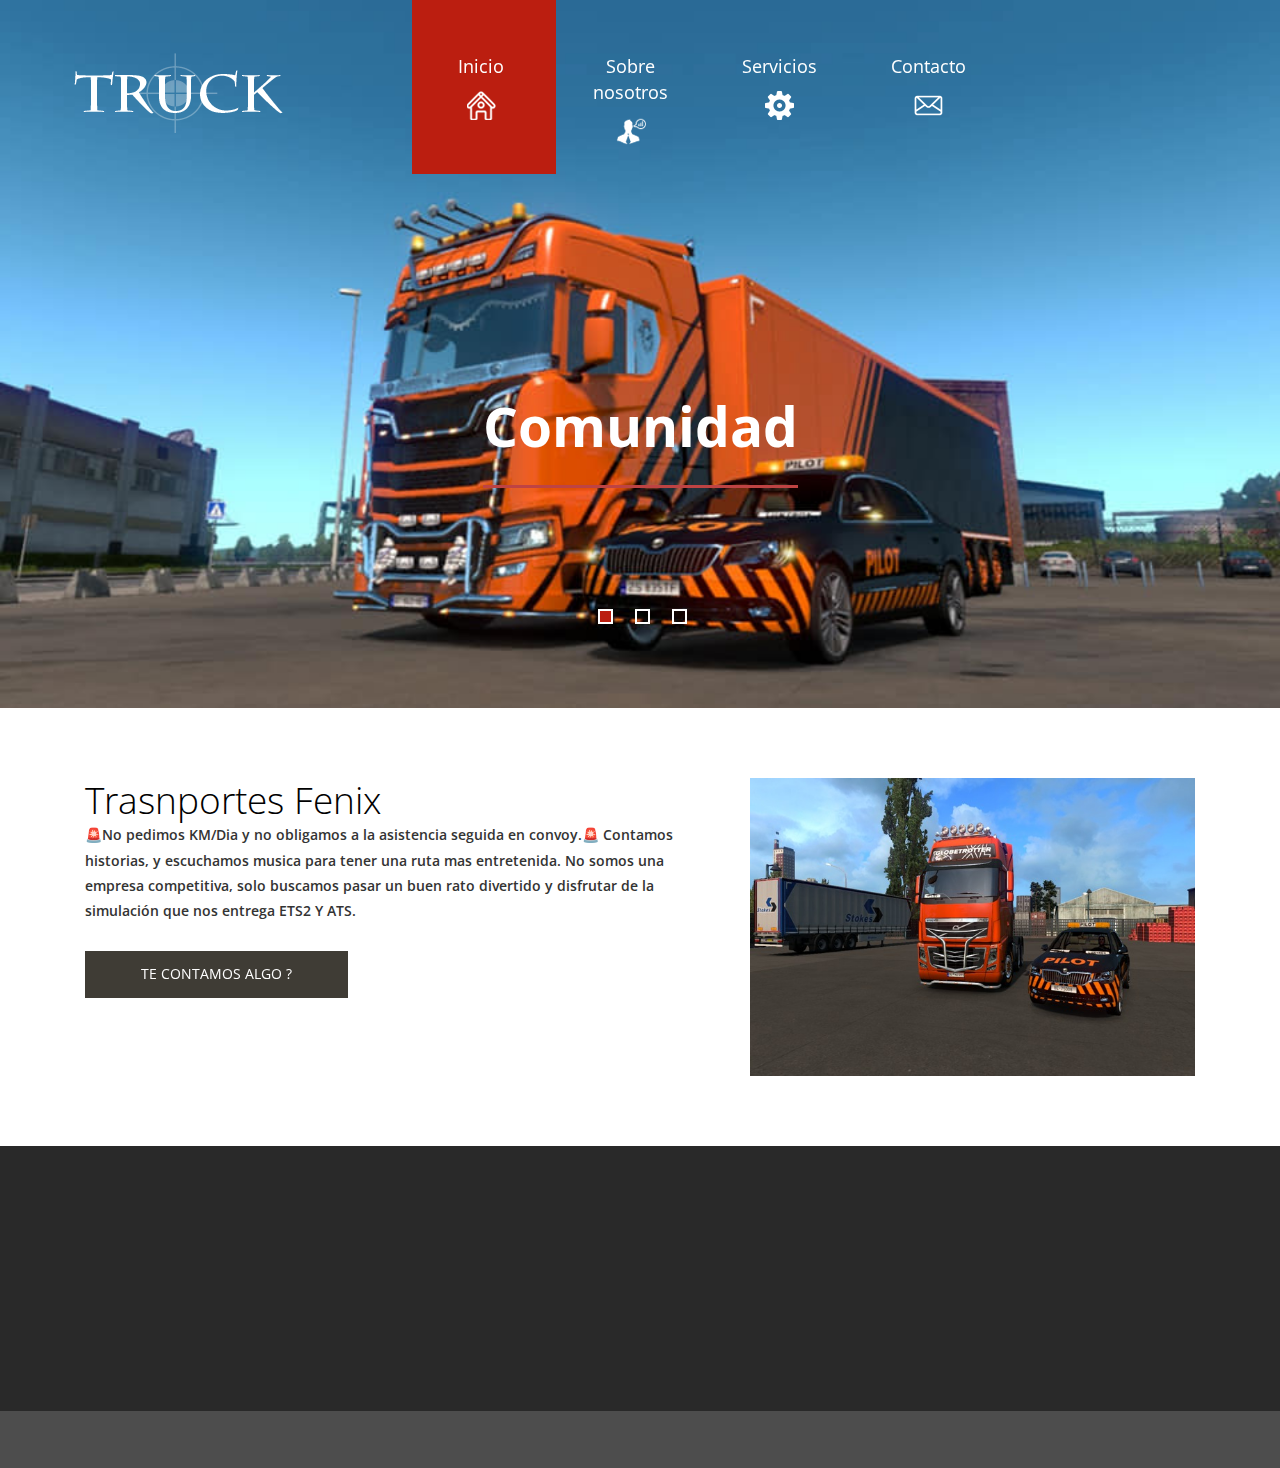
==== commit 28b28721: "Add files via upload" ====
--- a/index.html
+++ b/index.html
@@ -7,7 +7,7 @@
 <!DOCTYPE html>
 <html>
 <head>
-<title>Empresa Transportes Fenix.</title>
+<title>Transportes Fenix</title>
 <meta name="viewport" content="width=device-width, initial-scale=1">
 <meta http-equiv="Content-Type" content="text/html; charset=utf-8" />
 <meta name="keywords" content="Truck Responsive web template, Bootstrap Web Templates, Flat Web Templates, Andriod Compatible web template,Smartphone Compatible web template, free webdesigns for Nokia, Samsung, LG, SonyErricsson, Motorola web design" />
@@ -169,11 +169,6 @@
 					<input type="submit" value="Subscribe">
 				</form>
 			</div>
-	
-			<div class="col-md-3 footer-right  wow fadeInRight animated" data-wow-delay="0.4s" style="visibility: visible; -webkit-animation-delay: 0.4s;">
-				<a href="#"><img src="images/logo.png" alt="" /></a>
-				<p>Proin eget ipsum ultrices, aliquet velit eget, tempus tortor. Phasellus non velit sit amet diam faucibus molestie tincidunt efficitur nisi.</p>
-			</div>
 			<div class="clearfix"> </div>	
 		</div>
 		<!-- //container -->
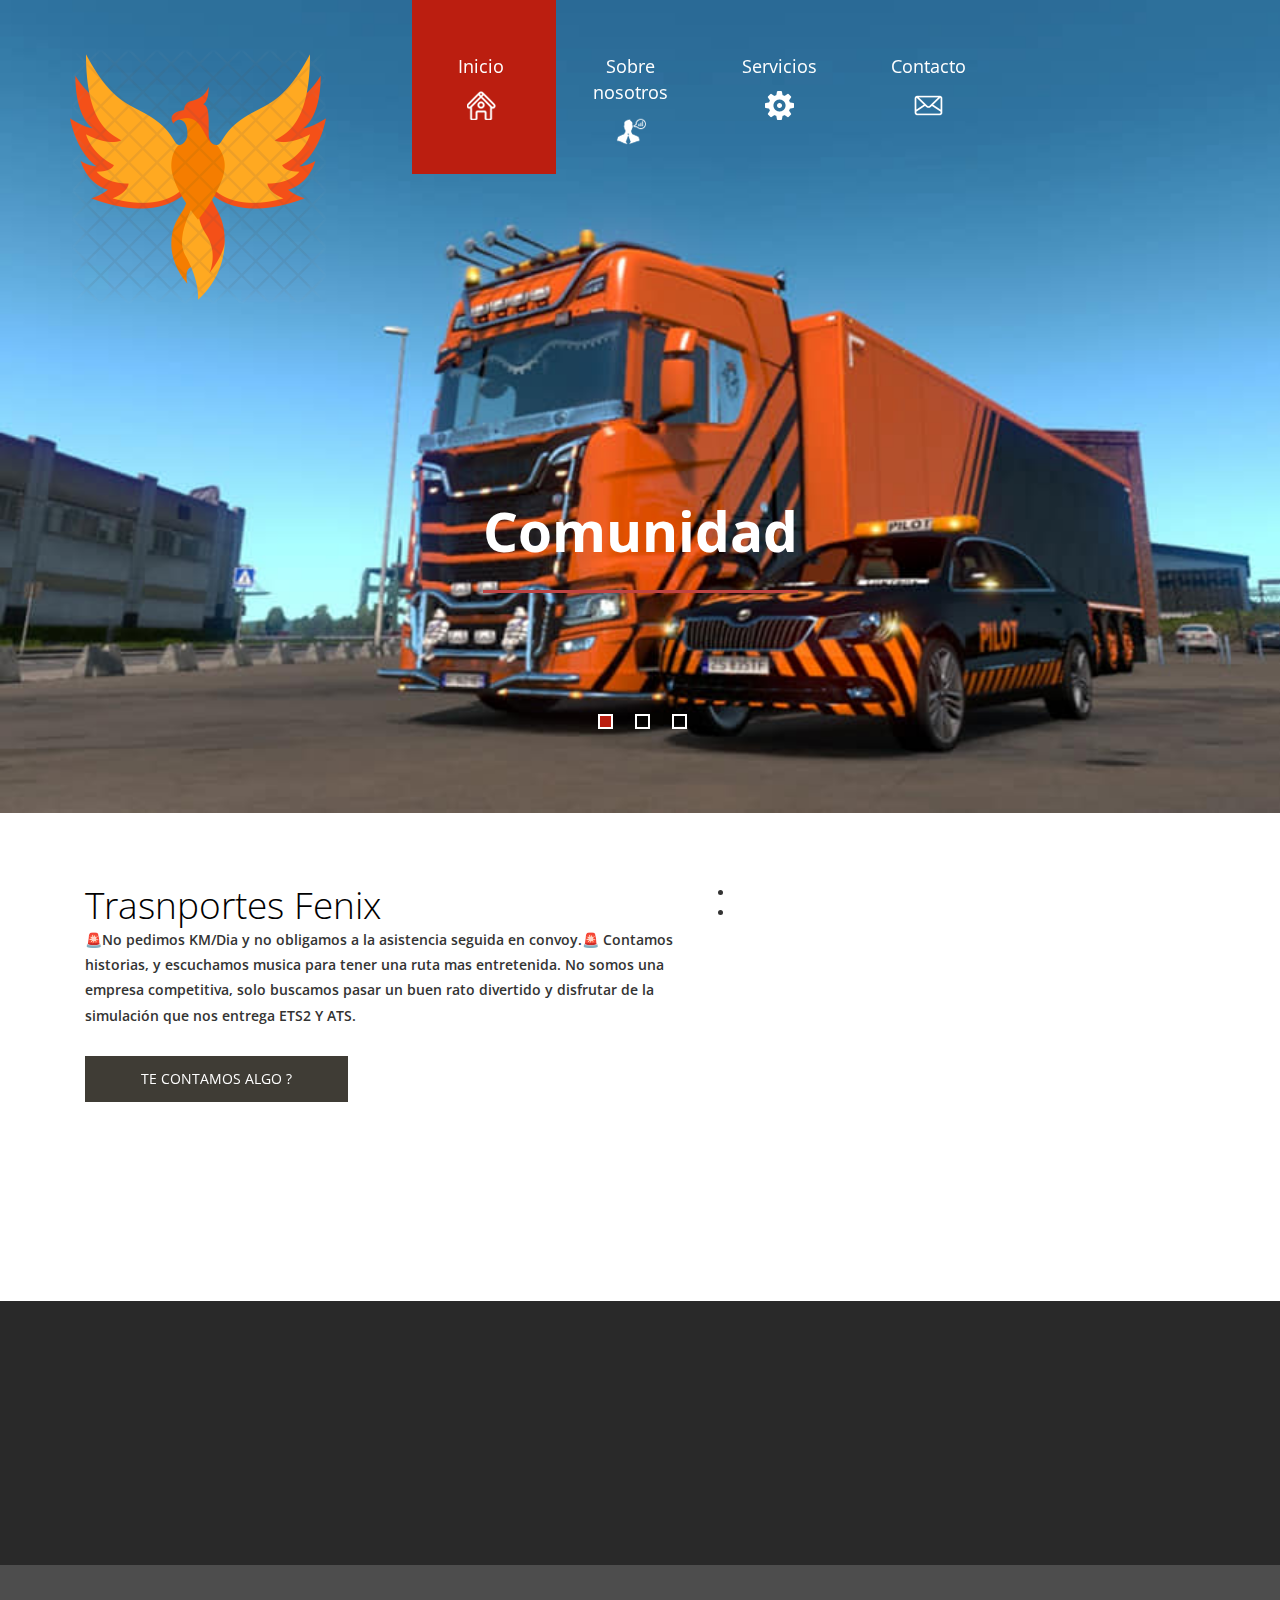
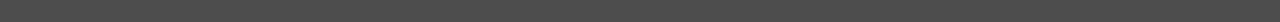
==== commit a98048ae: "Update index.html" ====
--- a/index.html
+++ b/index.html
@@ -137,8 +137,10 @@
 					</div>
 				</div>
 				
-
-
+				<ul>
+					<li><a href="https://www.facebook.com/TransportesFenixx/" class="twitter facebook"> </a></li>
+					<li><a href="#" class="twitter pinterest"> </a></li>
+				</ul>
 				<div class="col-md-5 banner-bottom-right wow fadeInRight animated" data-wow-delay="0.5s" style="visibility: visible; -webkit-animation-delay: 0.5s;">
 					<img src="images/2.jpg" alt=""/>
 				</div>
@@ -207,4 +209,4 @@
 		<!-- //container -->
 	</div>
 </body>
-</html>+</html>
